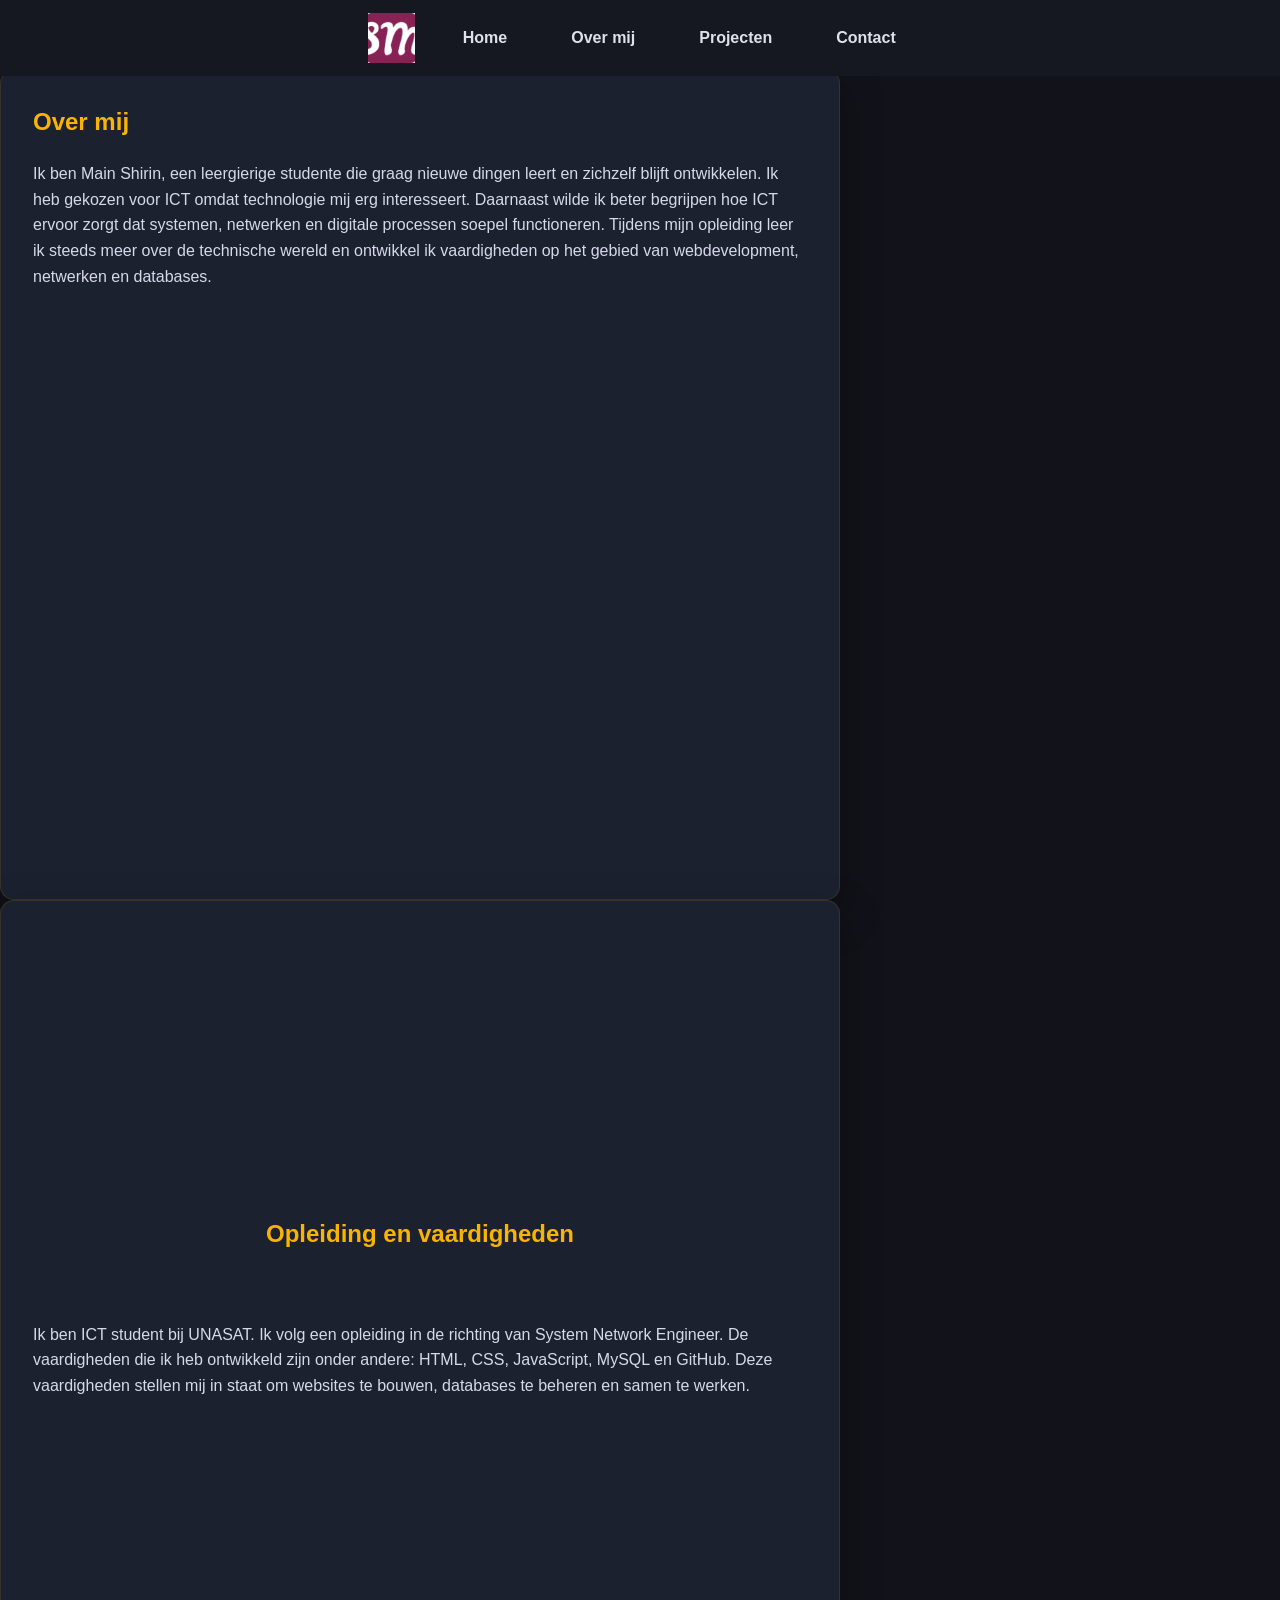
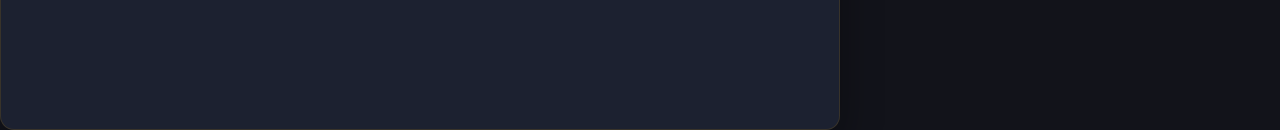
==== about.html @ 04403bb5 "i added img width and height" ====
<!DOCTYPE html>
<html lang="nl">
<head>
  <meta charset="UTF-8">
  <meta name="viewport" content="width=device-width, initial-scale=1.0">
  <title>Over mij Shirin</title>
  <link rel="icon" type="image/png" href="img/favicon.zip">
  <link rel="stylesheet" href="css/main.css">
  <link rel="stylesheet" href="css/about.css">
</head>
<body>
  <nav>
    <img src="img/logo.png" alt="Logo" class="logo">
    <a href="index.html">Home</a>
    <a href="about.html">Over mij</a>
    <a href="work.html">Projecten</a>
    <a href="contact.html">Contact</a>
  </nav>

  <main class="page-content">
    <section id="about" class="text-box from-left profile-section">
      <div class="profile-text">
        <h1>Over mij</h1>
        <p>Ik ben Main Shirin, een leergierige studente die graag nieuwe dingen leert en zichzelf blijft ontwikkelen.
         Ik heb gekozen voor ICT omdat technologie mij erg interesseert. 
         Daarnaast wilde ik beter begrijpen hoe ICT ervoor zorgt dat systemen, 
         netwerken en digitale processen soepel functioneren. 
         Tijdens mijn opleiding leer ik steeds meer over de technische wereld en ontwikkel ik vaardigheden 
         op het gebied van webdevelopment, netwerken en databases.
        </div>
    </section>

    <section id="skills" class="text-box from-right">
      <h2>Opleiding en vaardigheden</h2>
      <p>Ik ben ICT student bij UNASAT. Ik volg een opleiding in de richting van System Network Engineer.
        De vaardigheden die ik heb ontwikkeld zijn onder andere: HTML, CSS, JavaScript, MySQL en GitHub.
         Deze vaardigheden stellen mij in staat om websites te bouwen, databases te beheren en samen te werken.
      </p>
    </section>
  </main>

  <script src="js/script.js"></script>
</body>
</html>
---- css/main.css ----
:root {
  box-sizing: border-box;
}

*, *::before, *::after {
  box-sizing: inherit;
}

html {
  scroll-behavior: smooth;
}

body {
  margin: 0;
  padding: 0;
  font-family: Arial, sans-serif;
  background-color: #12131a;
  color: #ececec;
  line-height: 1.6;
}

img {
  width: 300px;
  height: auto;
}


nav {
  position: fixed;
  top: 0;
  left: 0;
  width: 100%;
  background: #161821;
  display: flex;
  align-items: center;
  justify-content: center;
  padding: 0.8rem 1rem;
  z-index: 1000;
  gap: 2rem;
}

nav .logo {
  height: 50px;
  width: auto;
}

nav a {
  color: #dde1ea;
  margin: 0 1rem;
  text-decoration: none;
  font-weight: 700;
}

nav a:hover,
nav a:focus {
  color: #f8b400;
}

.page-content {
  padding-top: 70px;
}

section {
  min-height: calc(100vh - 70px);
  display: flex;
  align-items: center;
  justify-content: center;
  gap: 2rem;
  padding: 3rem 1.5rem;
  opacity: 0;
  transform: translateX(100px);
  transition: opacity 0.8s ease, transform 0.8s ease;
}

section.show {
  opacity: 1;
  transform: translateX(0);
}

.profielfoto {
  flex-shrink: 0;
  width: 250px;
  height: auto;
  border-radius: 18px;
  border: 4px solid rgba(248, 180, 0, 0.18);
}

.text-box {
  max-width: 840px;
  width: 100%;
  background: #1c2130;
  border-radius: 14px;
  box-shadow: 0 16px 40px rgba(0, 0, 0, 0.35);
  padding: 2rem;
  flex-direction: column;
  border: 1px solid rgba(248, 180, 0, 0.12);
}

h1,
h2 {
  color: #f8b400;
}

p {
  color: #d6d9ea;
}

#home {
  flex-direction: row;
}

.from-left {
  transform: translateX(-100px);
}

.from-right {
  transform: translateX(100px);
}

@media (max-width: 768px) {
  nav {
    padding: 0.6rem 0;
  }

  section {
    min-height: auto;
    padding: 2rem 1rem;
  }

  .text-box {
    border-radius: 12px;
    padding: 1.5rem;
  }
}
---- css/about.css ----
/* Page-specific styles for About */

#about.profile-section {
  display: flex;
  gap: 2rem;
  align-items: flex-start;
  flex-wrap: wrap;
}

.profielfoto {
  width: 200px;
  height: 200px;
  border-radius: 12px;
  object-fit: cover;
  box-shadow: 0 8px 24px rgba(0, 0, 0, 0.15);
  flex-shrink: 0;
}

.profile-text {
  flex: 1;
  min-width: 250px;
}

.profile-text h1 {
  margin-top: 0;
}

#about h1,
#skills h2 {
  margin-top: 0;
}

@media (max-width: 768px) {
  #about.profile-section {
    flex-direction: column;
    align-items: center;
    gap: 1.5rem;
  }

  .profielfoto {
    width: 180px;
    height: 180px;
  }

  .profile-text {
    text-align: center;
  }
}
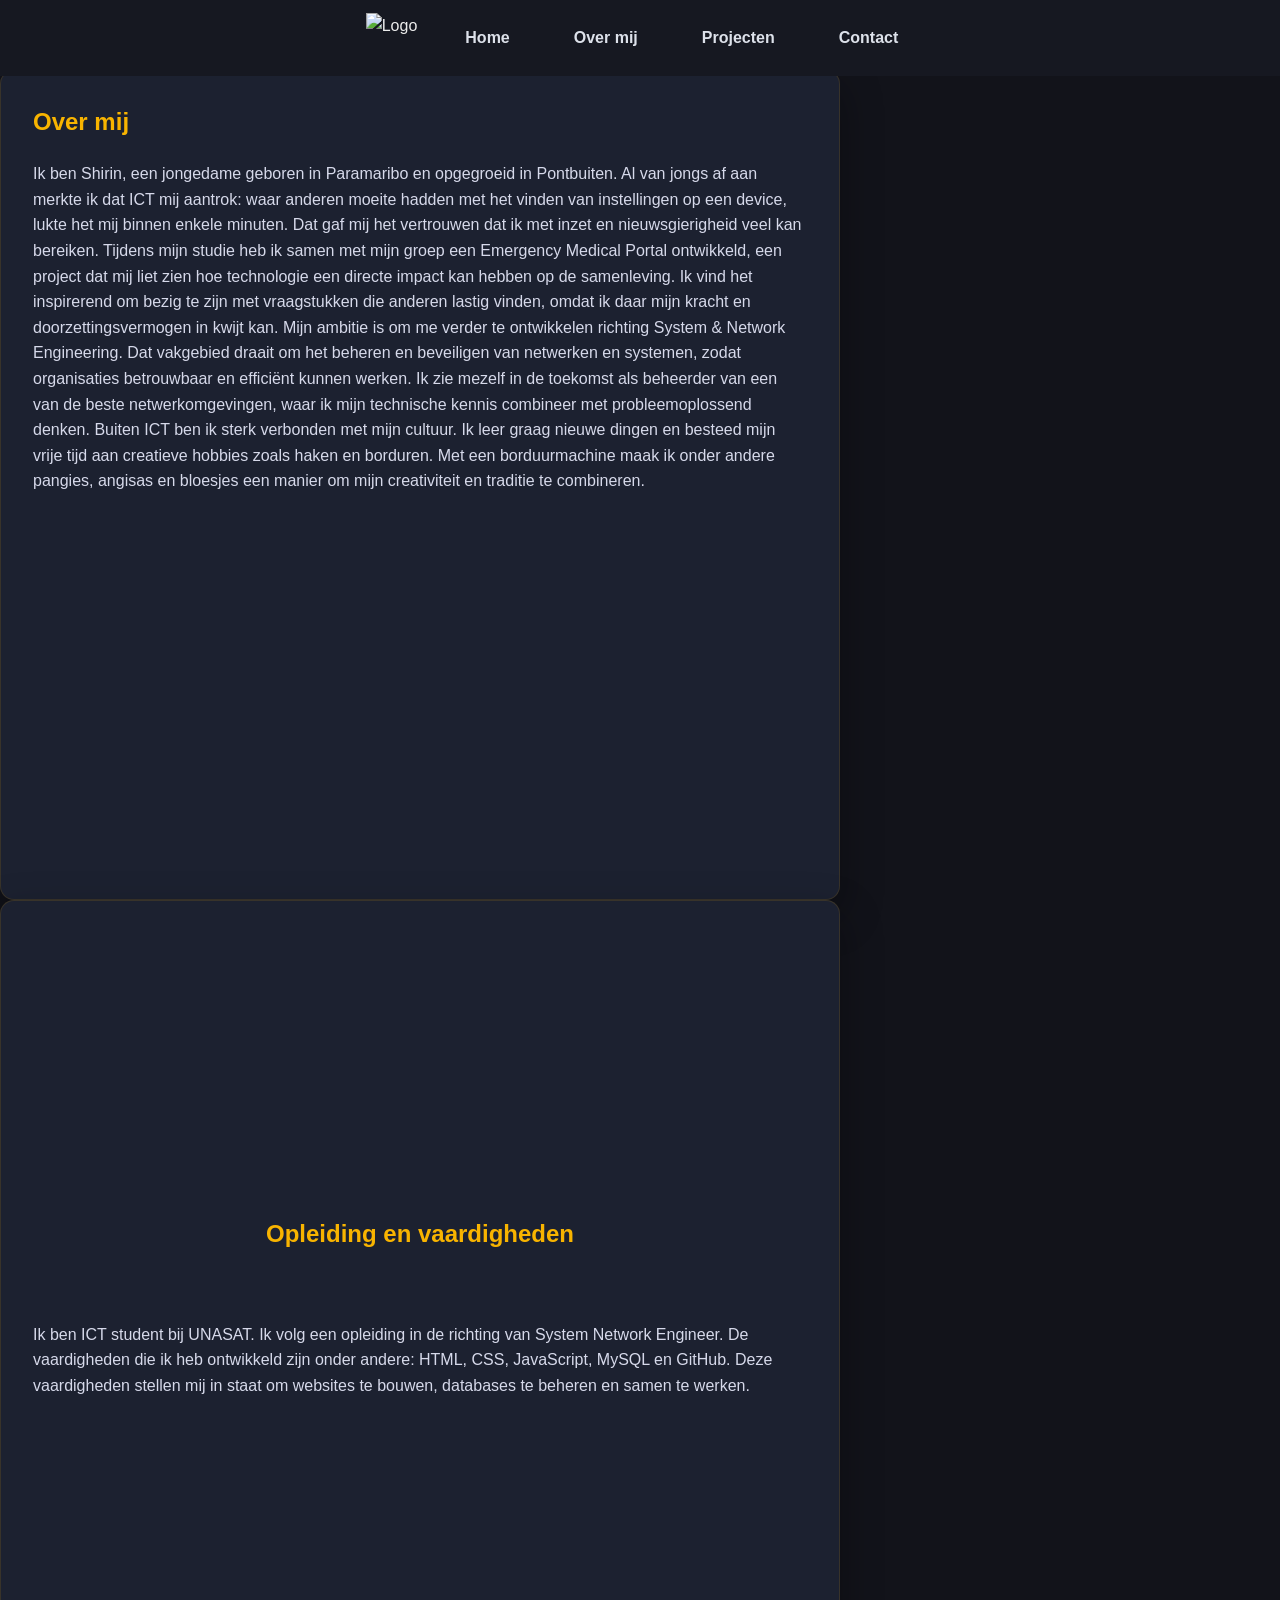
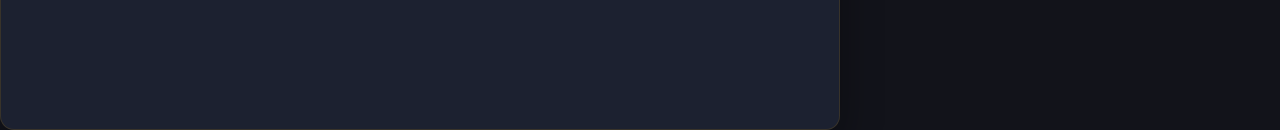
==== commit b960c426: "correctie logo" ====
--- a/about.html
+++ b/about.html
@@ -10,7 +10,7 @@
 </head>
 <body>
   <nav>
-    <img src="img/logo.png" alt="Logo" class="logo">
+    <img src="img/logo(2).png" alt="Logo" class="logo">
     <a href="index.html">Home</a>
     <a href="about.html">Over mij</a>
     <a href="work.html">Projecten</a>
@@ -21,12 +21,19 @@
     <section id="about" class="text-box from-left profile-section">
       <div class="profile-text">
         <h1>Over mij</h1>
-        <p>Ik ben Main Shirin, een leergierige studente die graag nieuwe dingen leert en zichzelf blijft ontwikkelen.
-         Ik heb gekozen voor ICT omdat technologie mij erg interesseert. 
-         Daarnaast wilde ik beter begrijpen hoe ICT ervoor zorgt dat systemen, 
-         netwerken en digitale processen soepel functioneren. 
-         Tijdens mijn opleiding leer ik steeds meer over de technische wereld en ontwikkel ik vaardigheden 
-         op het gebied van webdevelopment, netwerken en databases.
+        <p>Ik ben Shirin, een jongedame geboren in Paramaribo en opgegroeid in Pontbuiten. Al van jongs af aan merkte ik
+           dat ICT mij aantrok: waar anderen moeite hadden met het vinden van instellingen op een device, lukte het mij 
+           binnen enkele minuten. Dat gaf mij het vertrouwen dat ik met inzet en nieuwsgierigheid veel kan bereiken.
+         Tijdens mijn studie heb ik samen met mijn groep een Emergency Medical Portal ontwikkeld, een project dat mij 
+         liet zien hoe technologie een directe impact kan hebben op de samenleving. Ik vind het inspirerend om bezig 
+         te zijn met vraagstukken die anderen lastig vinden, omdat ik daar mijn kracht en doorzettingsvermogen in kwijt kan.
+         Mijn ambitie is om me verder te ontwikkelen richting System & Network Engineering. Dat vakgebied draait om het 
+         beheren en beveiligen van netwerken en systemen, zodat organisaties betrouwbaar en efficiënt kunnen werken. Ik 
+         zie mezelf in de toekomst als beheerder van een van de beste netwerkomgevingen, waar ik mijn technische kennis 
+         combineer met probleemoplossend denken.
+         Buiten ICT ben ik sterk verbonden met mijn cultuur. Ik leer graag nieuwe dingen en besteed mijn vrije tijd aan 
+         creatieve hobbies zoals haken en borduren. Met een borduurmachine maak ik onder andere pangies, angisas en 
+         bloesjes een manier om mijn creativiteit en traditie te combineren.</p>
         </div>
     </section>
 
--- a/css/main.css
+++ b/css/main.css
@@ -131,4 +131,18 @@
     border-radius: 12px;
     padding: 1.5rem;
   }
+  
+  footer {
+  background-color: #12131a;   /* donkerblauw/zwart */
+  color: #f8b400;              /* goudkleurig */
+  text-align: center;
+  padding: 1rem;
+  margin-top: 2rem;
+  font-size: 0.9rem;
 }
+
+footer p {
+  margin: 0.3rem 0;
+}
+
+}
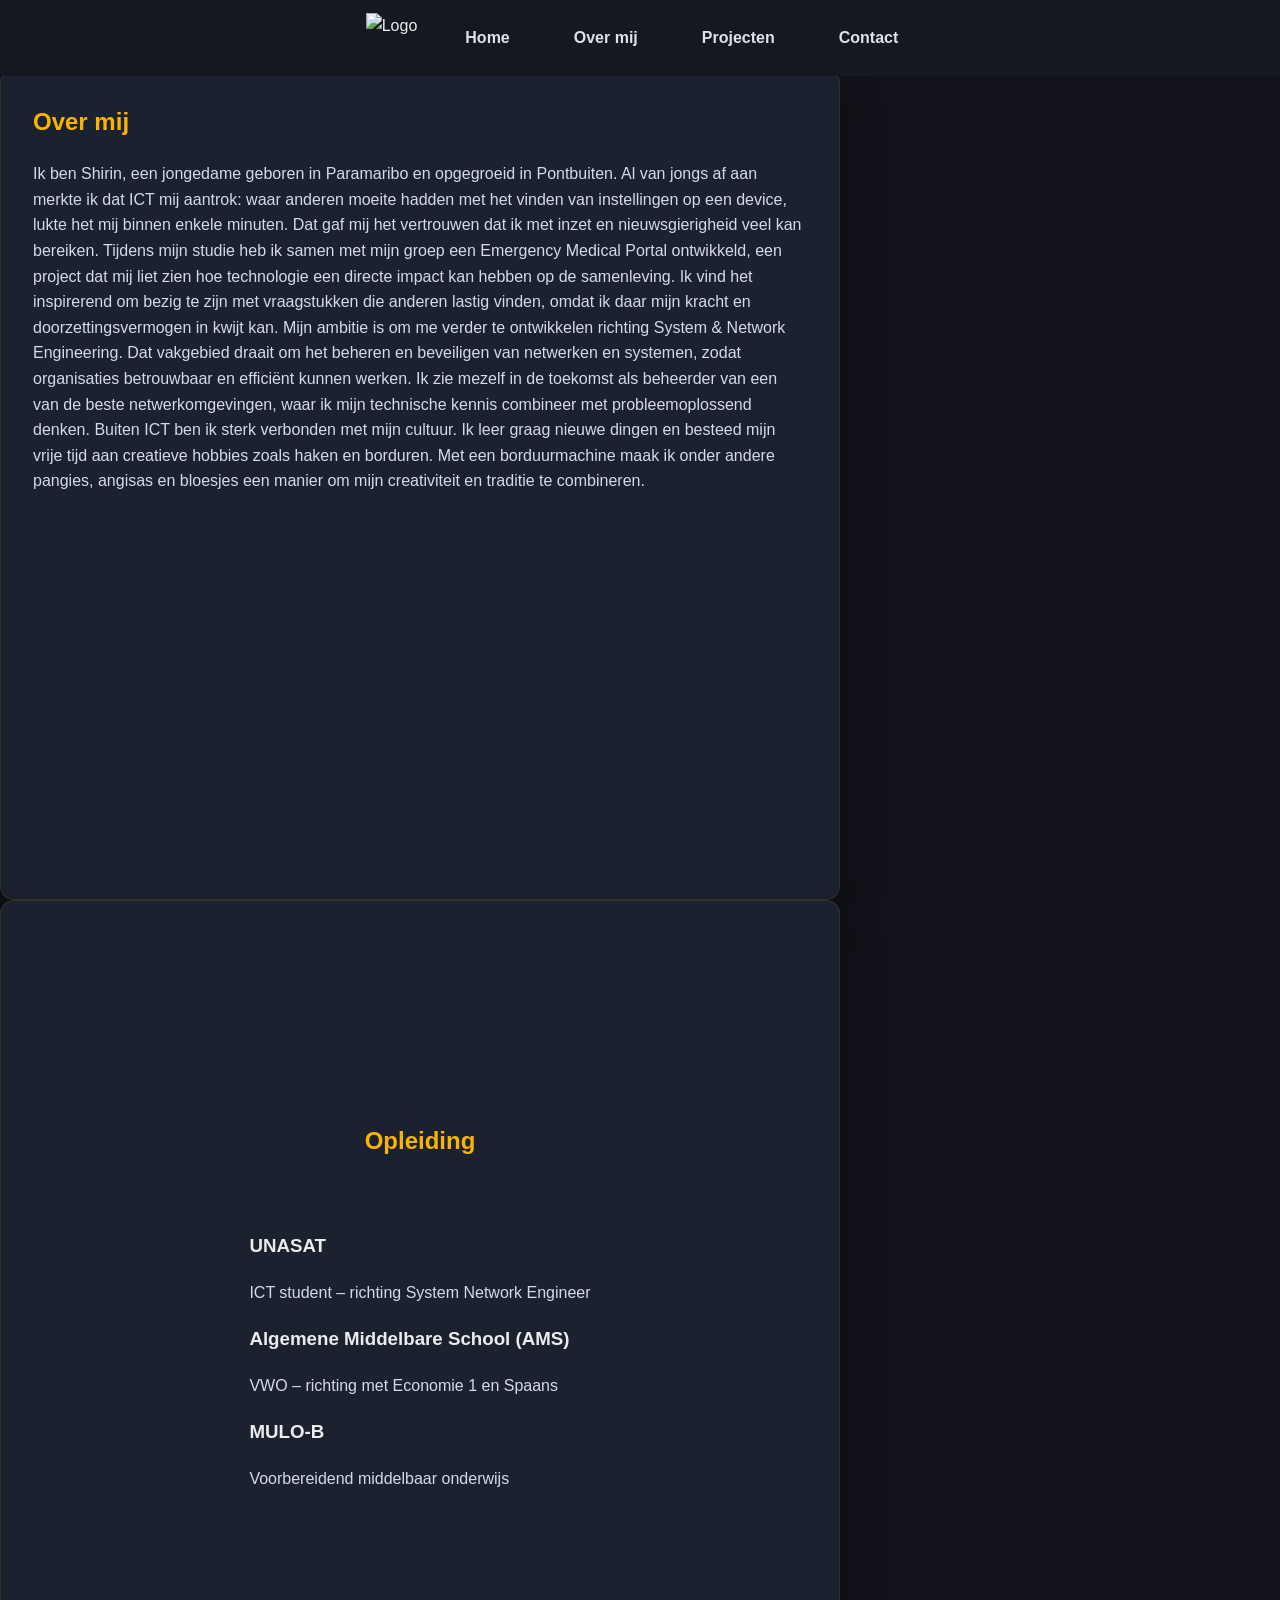
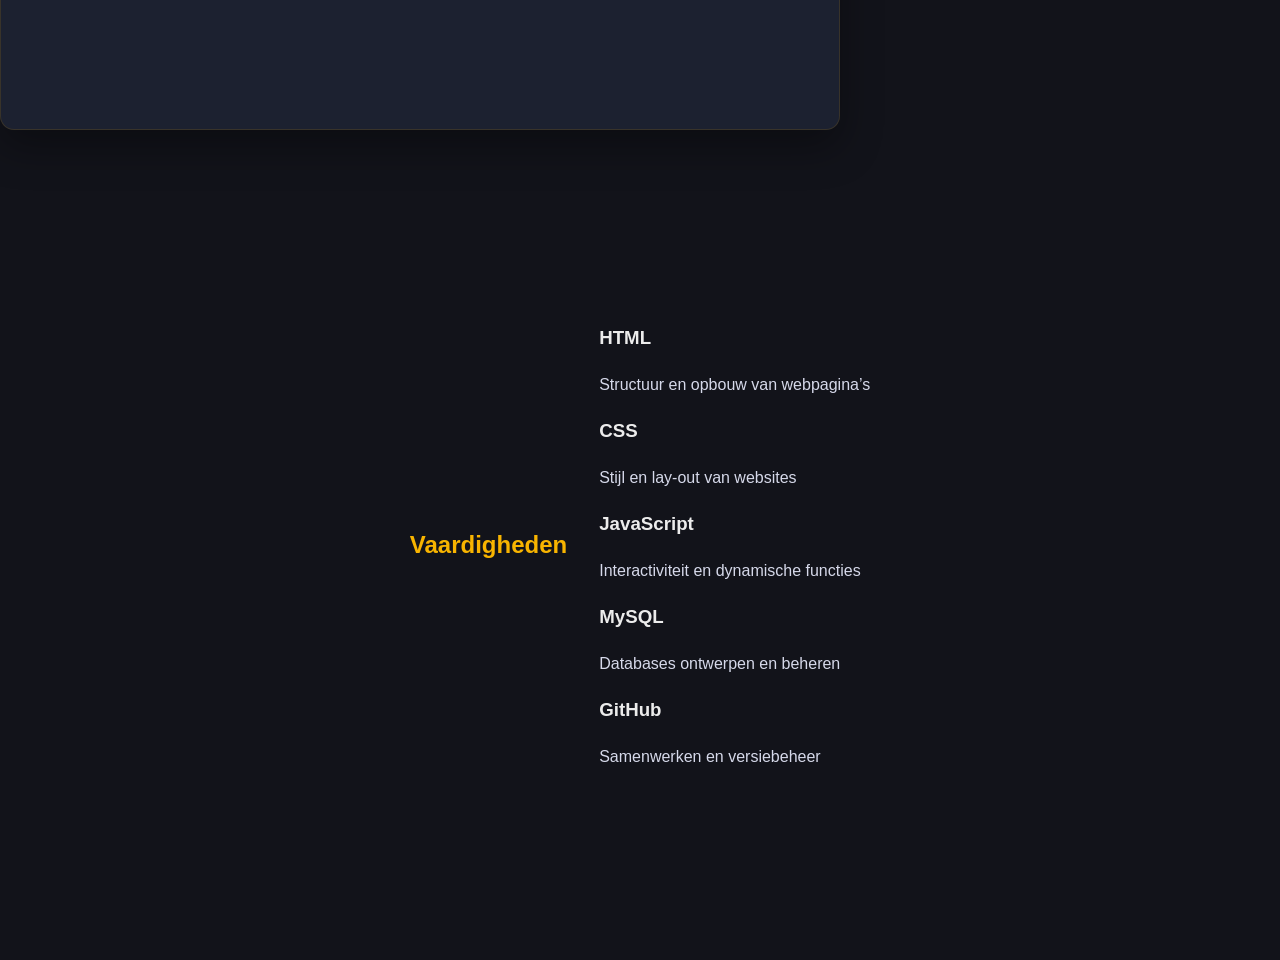
==== commit dc8ffa53: "opleidingen verwerkt" ====
--- a/about.html
+++ b/about.html
@@ -38,12 +38,48 @@
     </section>
 
     <section id="skills" class="text-box from-right">
-      <h2>Opleiding en vaardigheden</h2>
-      <p>Ik ben ICT student bij UNASAT. Ik volg een opleiding in de richting van System Network Engineer.
-        De vaardigheden die ik heb ontwikkeld zijn onder andere: HTML, CSS, JavaScript, MySQL en GitHub.
-         Deze vaardigheden stellen mij in staat om websites te bouwen, databases te beheren en samen te werken.
-      </p>
-    </section>
+      <h2>Opleiding</h2>
+      <div class="card-container">
+    <div class="card">
+      <h3>UNASAT</h3>
+      <p>ICT student – richting System Network Engineer</p>
+    </div>
+    <div class="card">
+      <h3>Algemene Middelbare School (AMS)</h3>
+      <p>VWO – richting met Economie 1 en Spaans</p>
+    </div>
+    <div class="card">
+      <h3>MULO-B</h3>
+      <p>Voorbereidend middelbaar onderwijs</p>
+    </div>
+  </div>
+</section>
+
+<section id="vaardigheden">
+  <h2>Vaardigheden</h2>
+  <div class="card-container">
+    <div class="card">
+      <h3>HTML</h3>
+      <p>Structuur en opbouw van webpagina’s</p>
+    </div>
+    <div class="card">
+      <h3>CSS</h3>
+      <p>Stijl en lay‑out van websites</p>
+    </div>
+    <div class="card">
+      <h3>JavaScript</h3>
+      <p>Interactiviteit en dynamische functies</p>
+    </div>
+    <div class="card">
+      <h3>MySQL</h3>
+      <p>Databases ontwerpen en beheren</p>
+    </div>
+    <div class="card">
+      <h3>GitHub</h3>
+      <p>Samenwerken en versiebeheer</p>
+    </div>
+  </div>
+</section>
   </main>
 
   <script src="js/script.js"></script>
--- a/css/about.css
+++ b/css/about.css
@@ -45,4 +45,23 @@
   .profile-text {
     text-align: center;
   }
+  .card-container {
+  display: flex;
+  flex-wrap: wrap;
+  gap: 1.5rem;
 }
+
+.card {
+  background-color: #12131a;   /* donkerblauw */
+  color: #f8b400;              /* goudkleurig */
+  padding: 1rem;
+  border-radius: 8px;
+  box-shadow: 0 4px 12px rgba(0,0,0,0.15);
+  flex: 1 1 200px;
+  text-align: center;
+}
+
+.card h3 {
+  margin-top: 0;
+}
+}
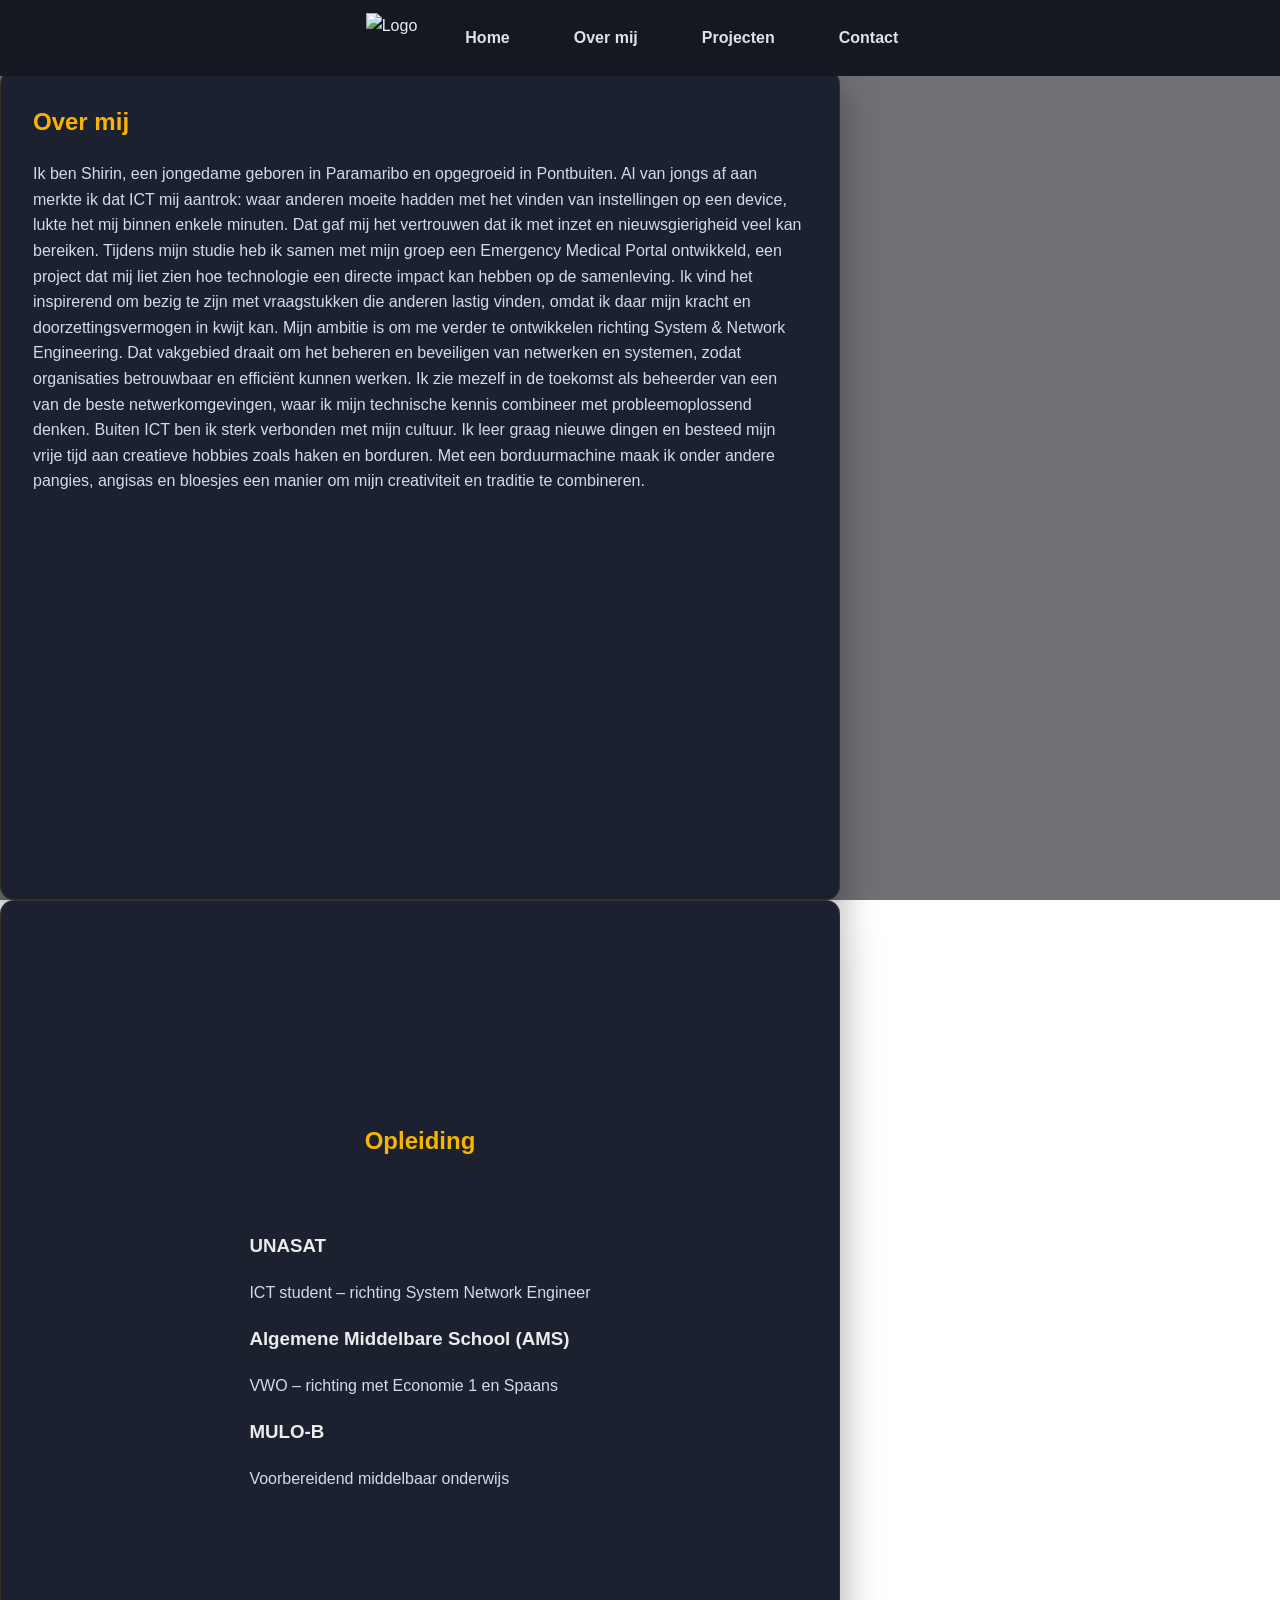
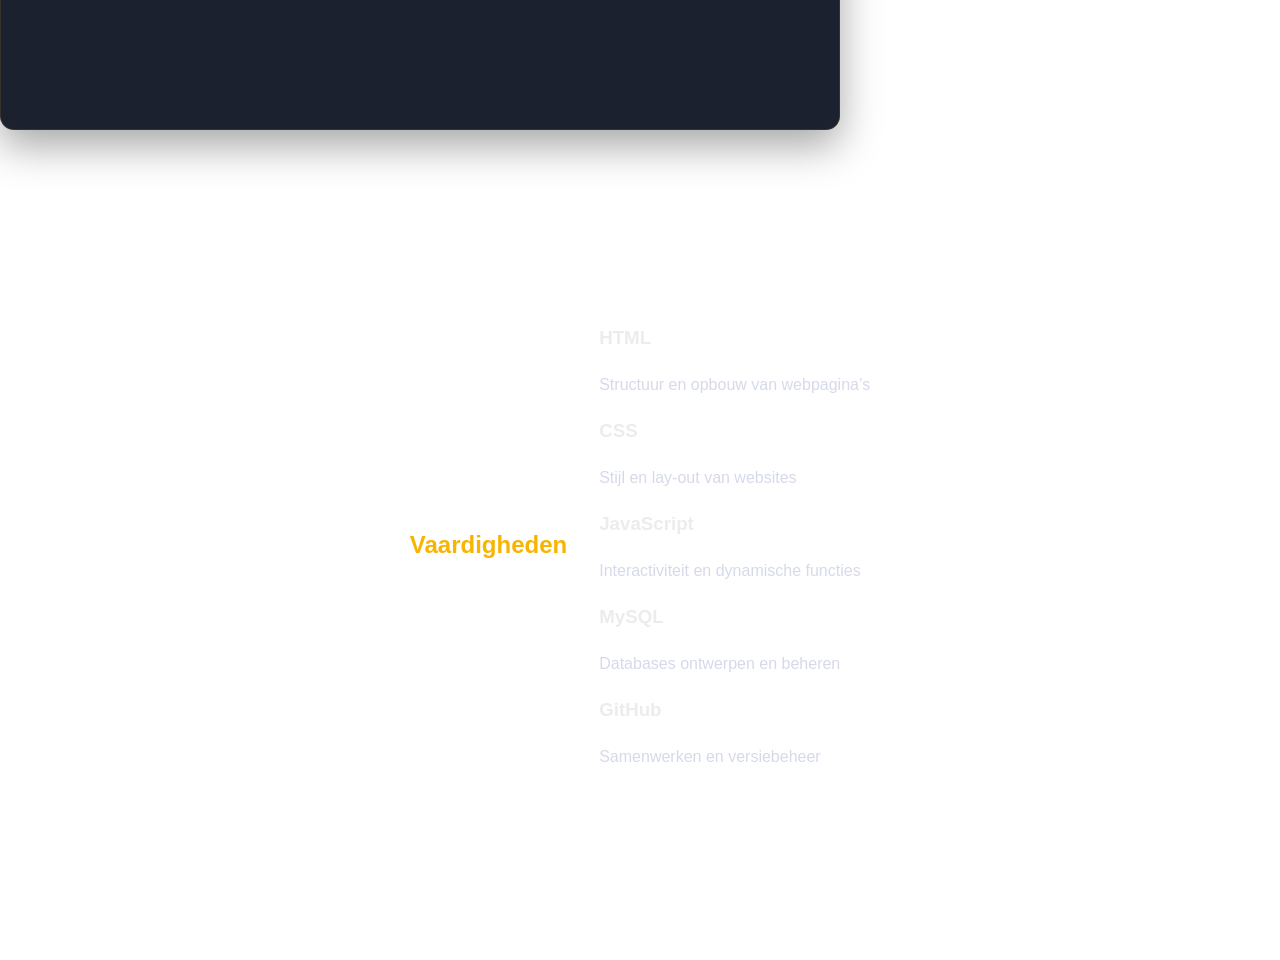
==== commit 75b7f1b2: "foto naam veranderd" ====
--- a/about.html
+++ b/about.html
@@ -10,7 +10,7 @@
 </head>
 <body>
   <nav>
-    <img src="img/logo(2).png" alt="Logo" class="logo">
+    <img src="img/Logo(2).png" alt="Logo" class="logo">
     <a href="index.html">Home</a>
     <a href="about.html">Over mij</a>
     <a href="work.html">Projecten</a>
--- a/css/main.css
+++ b/css/main.css
@@ -14,9 +14,21 @@
   margin: 0;
   padding: 0;
   font-family: Arial, sans-serif;
-  background-color: #12131a;
   color: #ececec;
   line-height: 1.6;
+
+  /* Achtergrondafbeelding */
+  background-image: url("img/Achtergrond.jpeg"); /* pad naar jouw foto */
+  background-size: cover;       /* zorgt dat de foto het hele scherm vult */
+  background-position: center;  /* centreert de foto */
+  background-repeat: no-repeat; /* voorkomt herhaling */
+}
+body::before {
+  content: "";
+  position: fixed;
+  top: 0; left: 0; right: 0; bottom: 0;
+  background: rgba(18, 19, 26, 0.6); /* donkerblauwe overlay */
+  z-index: -1;
 }
 
 img {
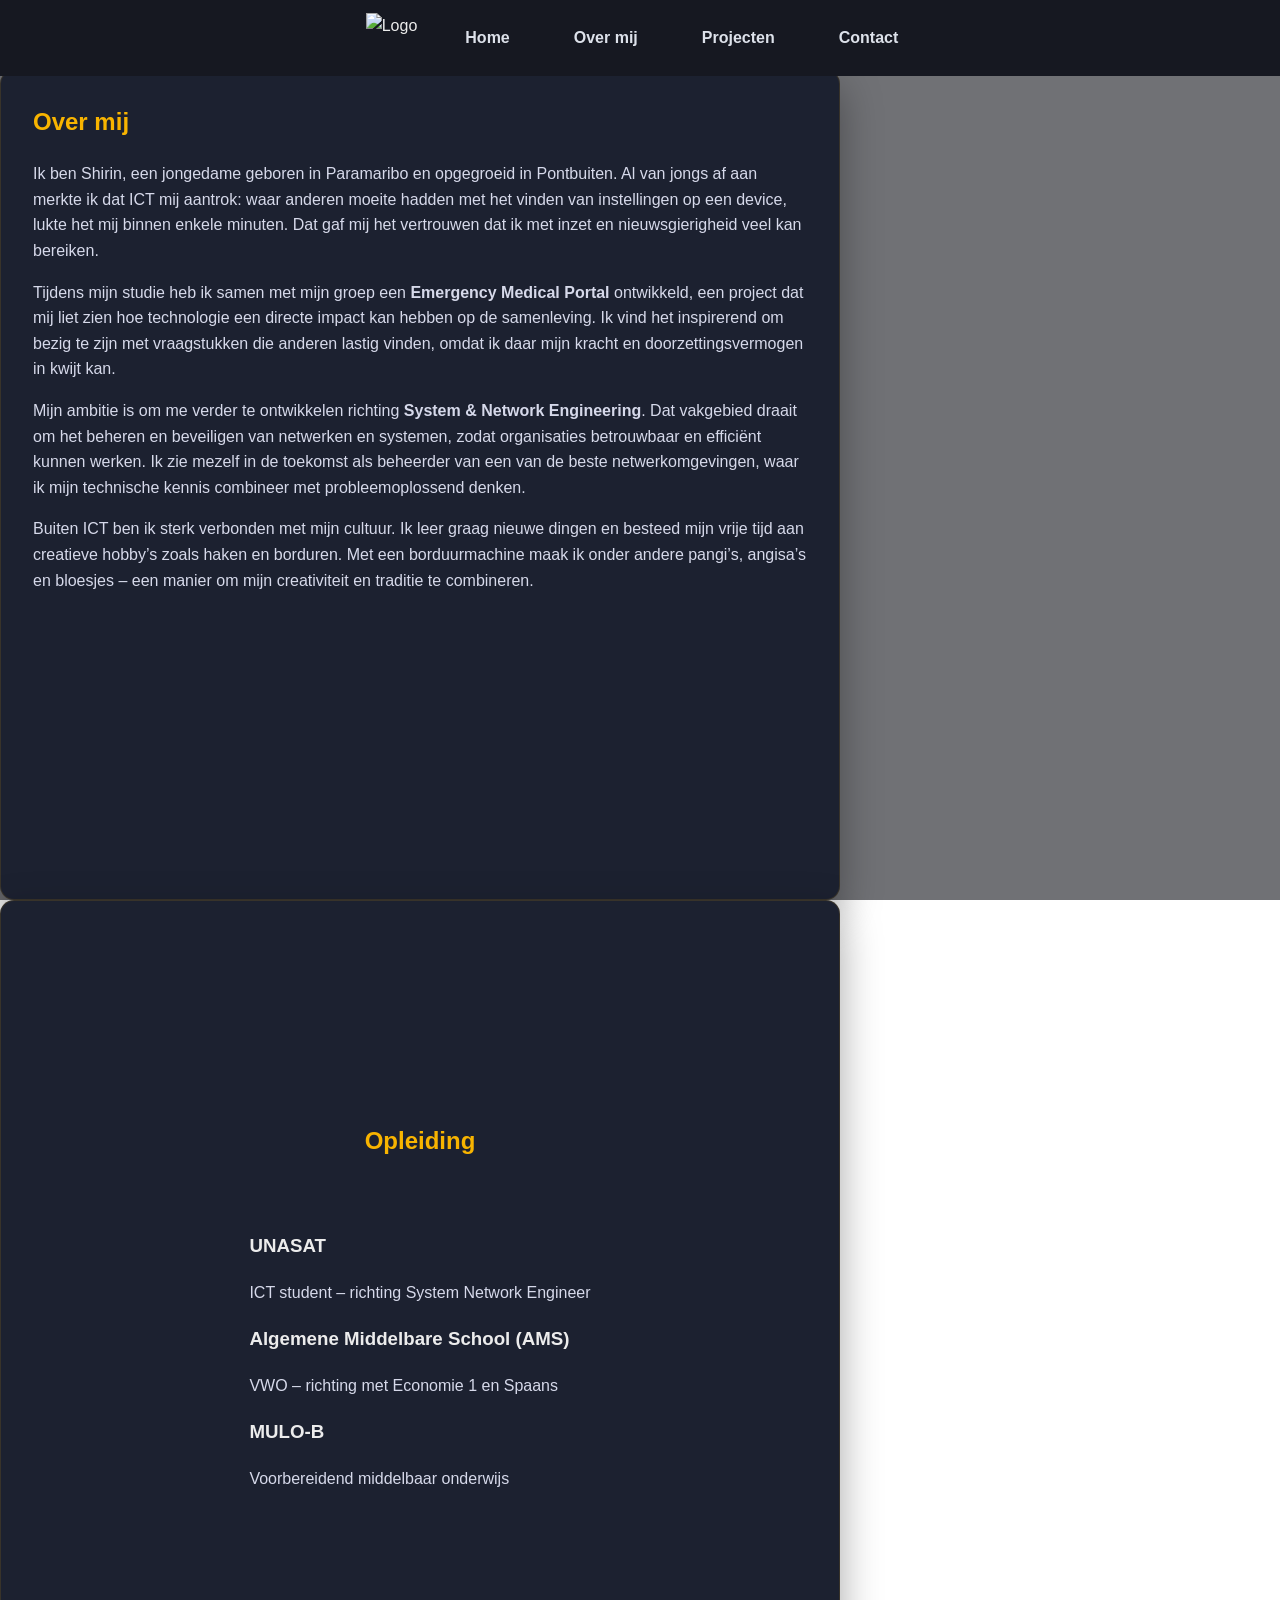
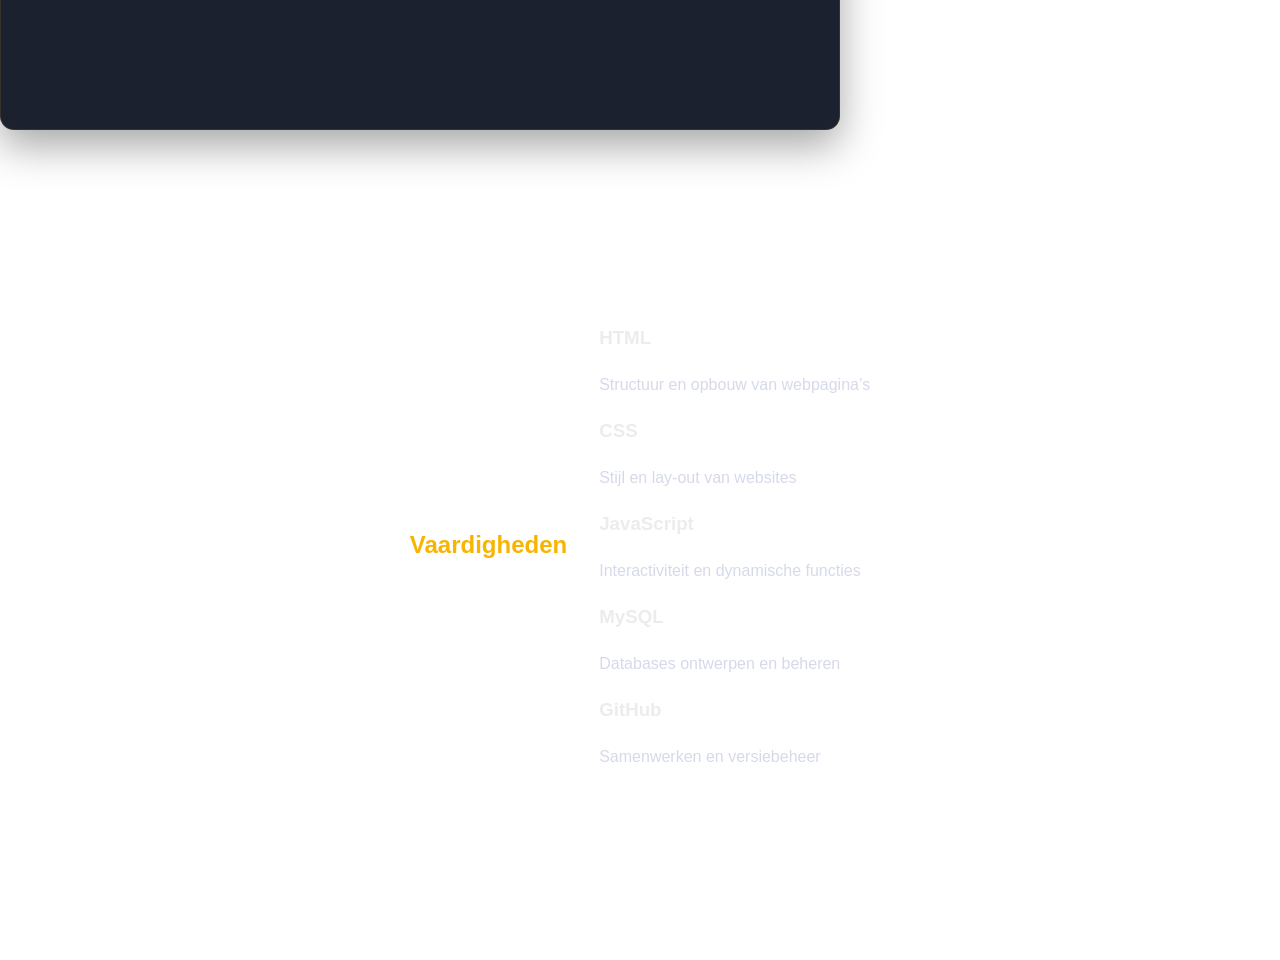
==== commit 48031804: "space bij over mij" ====
--- a/about.html
+++ b/about.html
@@ -21,20 +21,33 @@
     <section id="about" class="text-box from-left profile-section">
       <div class="profile-text">
         <h1>Over mij</h1>
-        <p>Ik ben Shirin, een jongedame geboren in Paramaribo en opgegroeid in Pontbuiten. Al van jongs af aan merkte ik
-           dat ICT mij aantrok: waar anderen moeite hadden met het vinden van instellingen op een device, lukte het mij 
-           binnen enkele minuten. Dat gaf mij het vertrouwen dat ik met inzet en nieuwsgierigheid veel kan bereiken.
-         Tijdens mijn studie heb ik samen met mijn groep een Emergency Medical Portal ontwikkeld, een project dat mij 
-         liet zien hoe technologie een directe impact kan hebben op de samenleving. Ik vind het inspirerend om bezig 
-         te zijn met vraagstukken die anderen lastig vinden, omdat ik daar mijn kracht en doorzettingsvermogen in kwijt kan.
-         Mijn ambitie is om me verder te ontwikkelen richting System & Network Engineering. Dat vakgebied draait om het 
-         beheren en beveiligen van netwerken en systemen, zodat organisaties betrouwbaar en efficiënt kunnen werken. Ik 
-         zie mezelf in de toekomst als beheerder van een van de beste netwerkomgevingen, waar ik mijn technische kennis 
-         combineer met probleemoplossend denken.
-         Buiten ICT ben ik sterk verbonden met mijn cultuur. Ik leer graag nieuwe dingen en besteed mijn vrije tijd aan 
-         creatieve hobbies zoals haken en borduren. Met een borduurmachine maak ik onder andere pangies, angisas en 
-         bloesjes een manier om mijn creativiteit en traditie te combineren.</p>
-        </div>
+       <p>
+  Ik ben Shirin, een jongedame geboren in Paramaribo en opgegroeid in Pontbuiten. 
+  Al van jongs af aan merkte ik dat ICT mij aantrok: waar anderen moeite hadden met 
+  het vinden van instellingen op een device, lukte het mij binnen enkele minuten. 
+  Dat gaf mij het vertrouwen dat ik met inzet en nieuwsgierigheid veel kan bereiken.
+</p>
+
+<p>
+  Tijdens mijn studie heb ik samen met mijn groep een <strong>Emergency Medical Portal</strong> 
+  ontwikkeld, een project dat mij liet zien hoe technologie een directe impact kan hebben 
+  op de samenleving. Ik vind het inspirerend om bezig te zijn met vraagstukken die anderen 
+  lastig vinden, omdat ik daar mijn kracht en doorzettingsvermogen in kwijt kan.
+</p>
+
+<p>
+  Mijn ambitie is om me verder te ontwikkelen richting <strong>System & Network Engineering</strong>. 
+  Dat vakgebied draait om het beheren en beveiligen van netwerken en systemen, zodat organisaties 
+  betrouwbaar en efficiënt kunnen werken. Ik zie mezelf in de toekomst als beheerder van een van 
+  de beste netwerkomgevingen, waar ik mijn technische kennis combineer met probleemoplossend denken.
+</p>
+
+<p>
+  Buiten ICT ben ik sterk verbonden met mijn cultuur. Ik leer graag nieuwe dingen en besteed mijn 
+  vrije tijd aan creatieve hobby’s zoals haken en borduren. Met een borduurmachine maak ik onder 
+  andere pangi’s, angisa’s en bloesjes – een manier om mijn creativiteit en traditie te combineren.
+</p>
+ </div>
     </section>
 
     <section id="skills" class="text-box from-right">
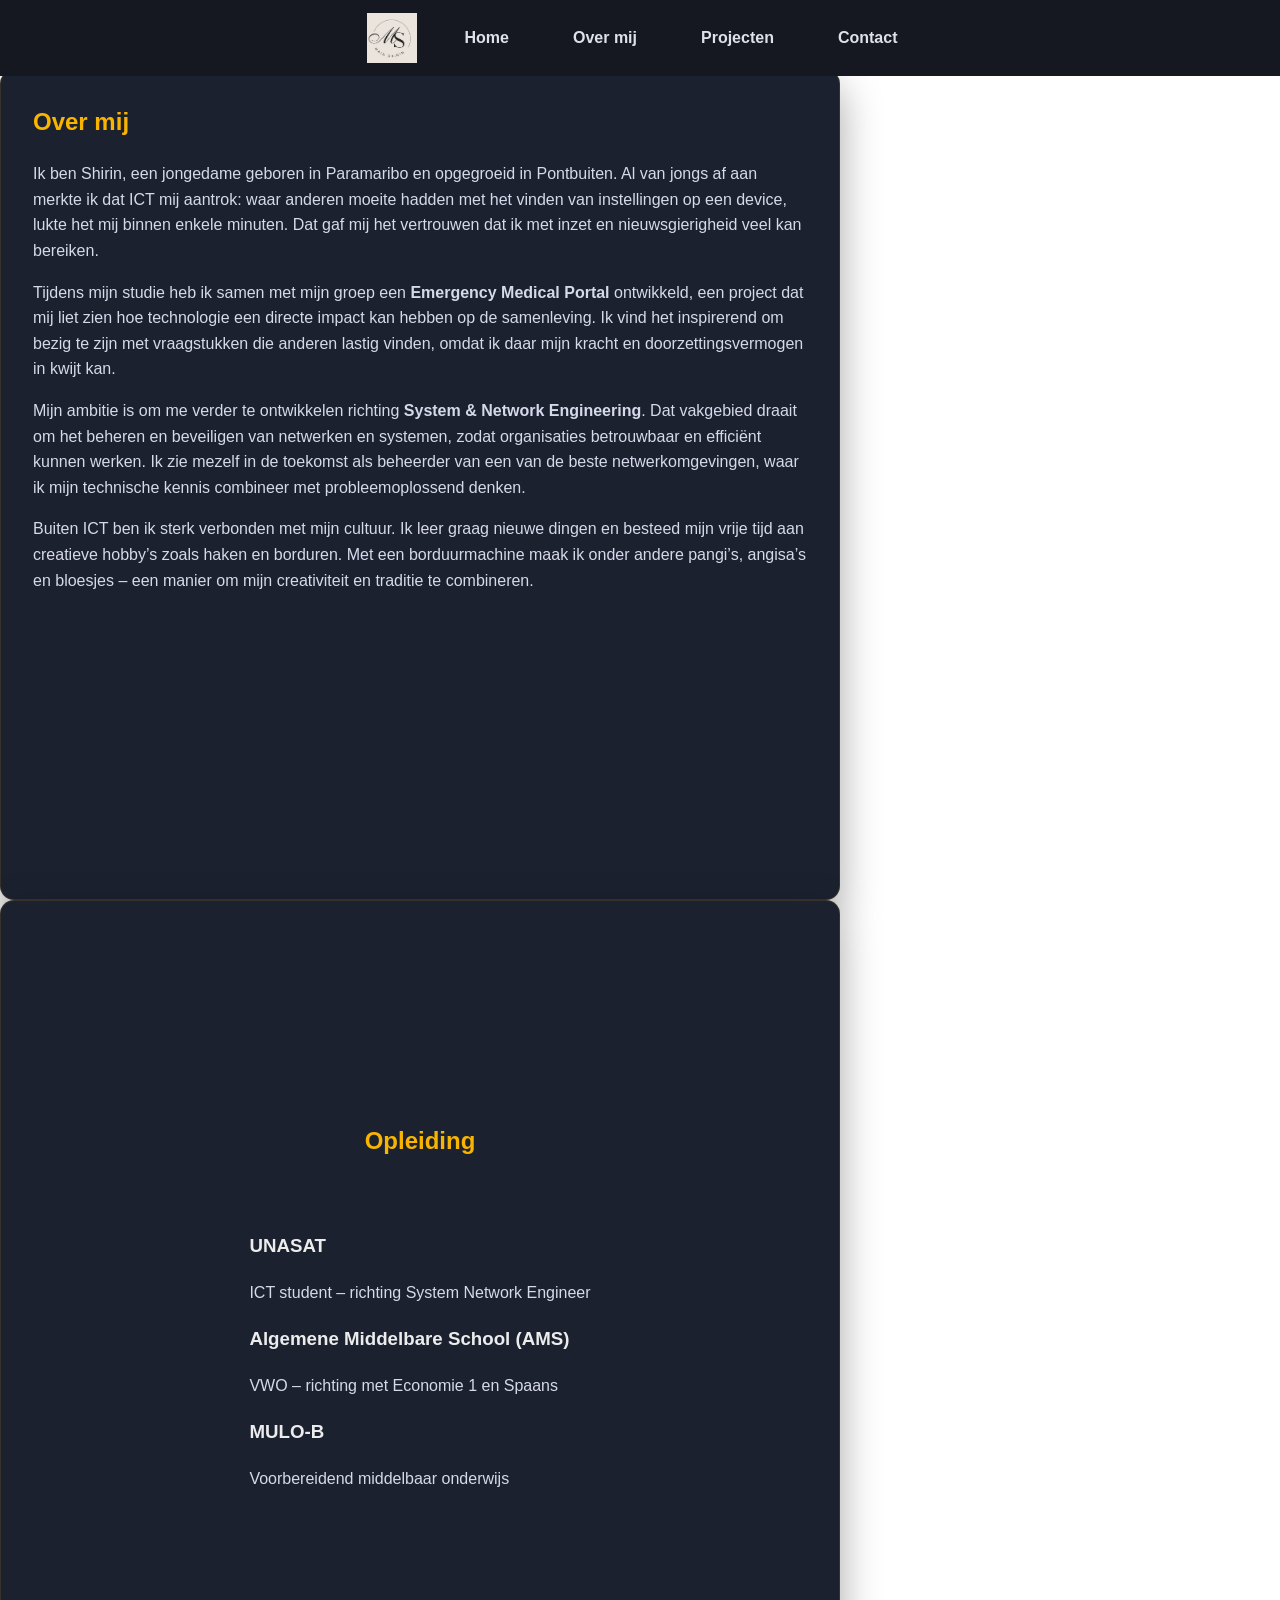
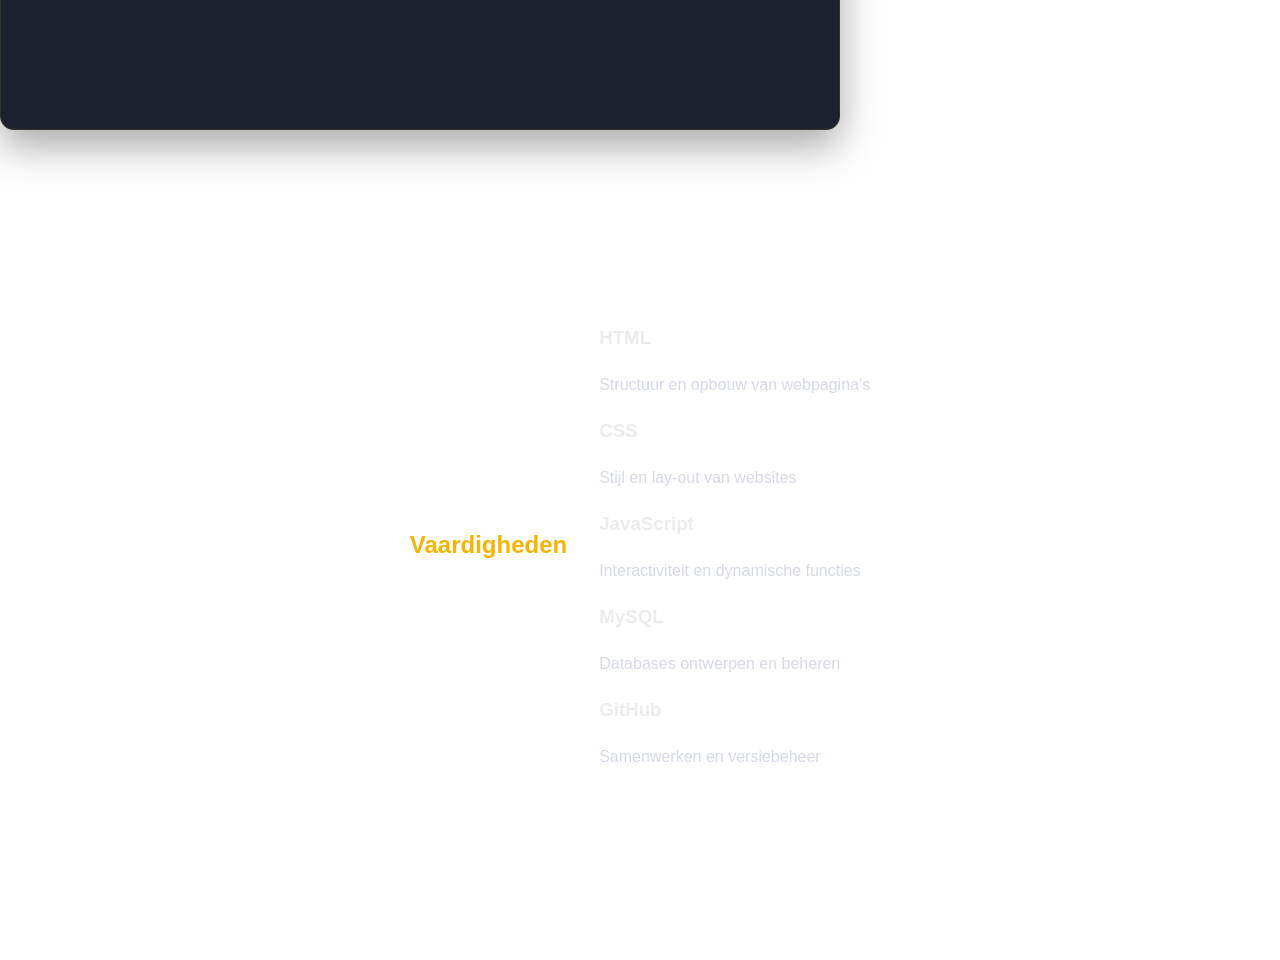
==== commit 674a2679: "achtergrond" ====
--- a/about.html
+++ b/about.html
@@ -10,7 +10,7 @@
 </head>
 <body>
   <nav>
-    <img src="img/Logo(2).png" alt="Logo" class="logo">
+    <img src="img/Logo (2).png" alt="Logo" class="logo">
     <a href="index.html">Home</a>
     <a href="about.html">Over mij</a>
     <a href="work.html">Projecten</a>
--- a/css/main.css
+++ b/css/main.css
@@ -18,10 +18,11 @@
   line-height: 1.6;
 
   /* Achtergrondafbeelding */
-  background-image: url("img/Achtergrond.jpeg"); /* pad naar jouw foto */
-  background-size: cover;       /* zorgt dat de foto het hele scherm vult */
-  background-position: center;  /* centreert de foto */
-  background-repeat: no-repeat; /* voorkomt herhaling */
+ body {
+  background-image: url("../img/achtergrond.jpeg");
+  background-size: cover;
+  background-position: center;
+  background-repeat: no-repeat;
 }
 body::before {
   content: "";
@@ -158,3 +159,4 @@
 }
 
 }
+}
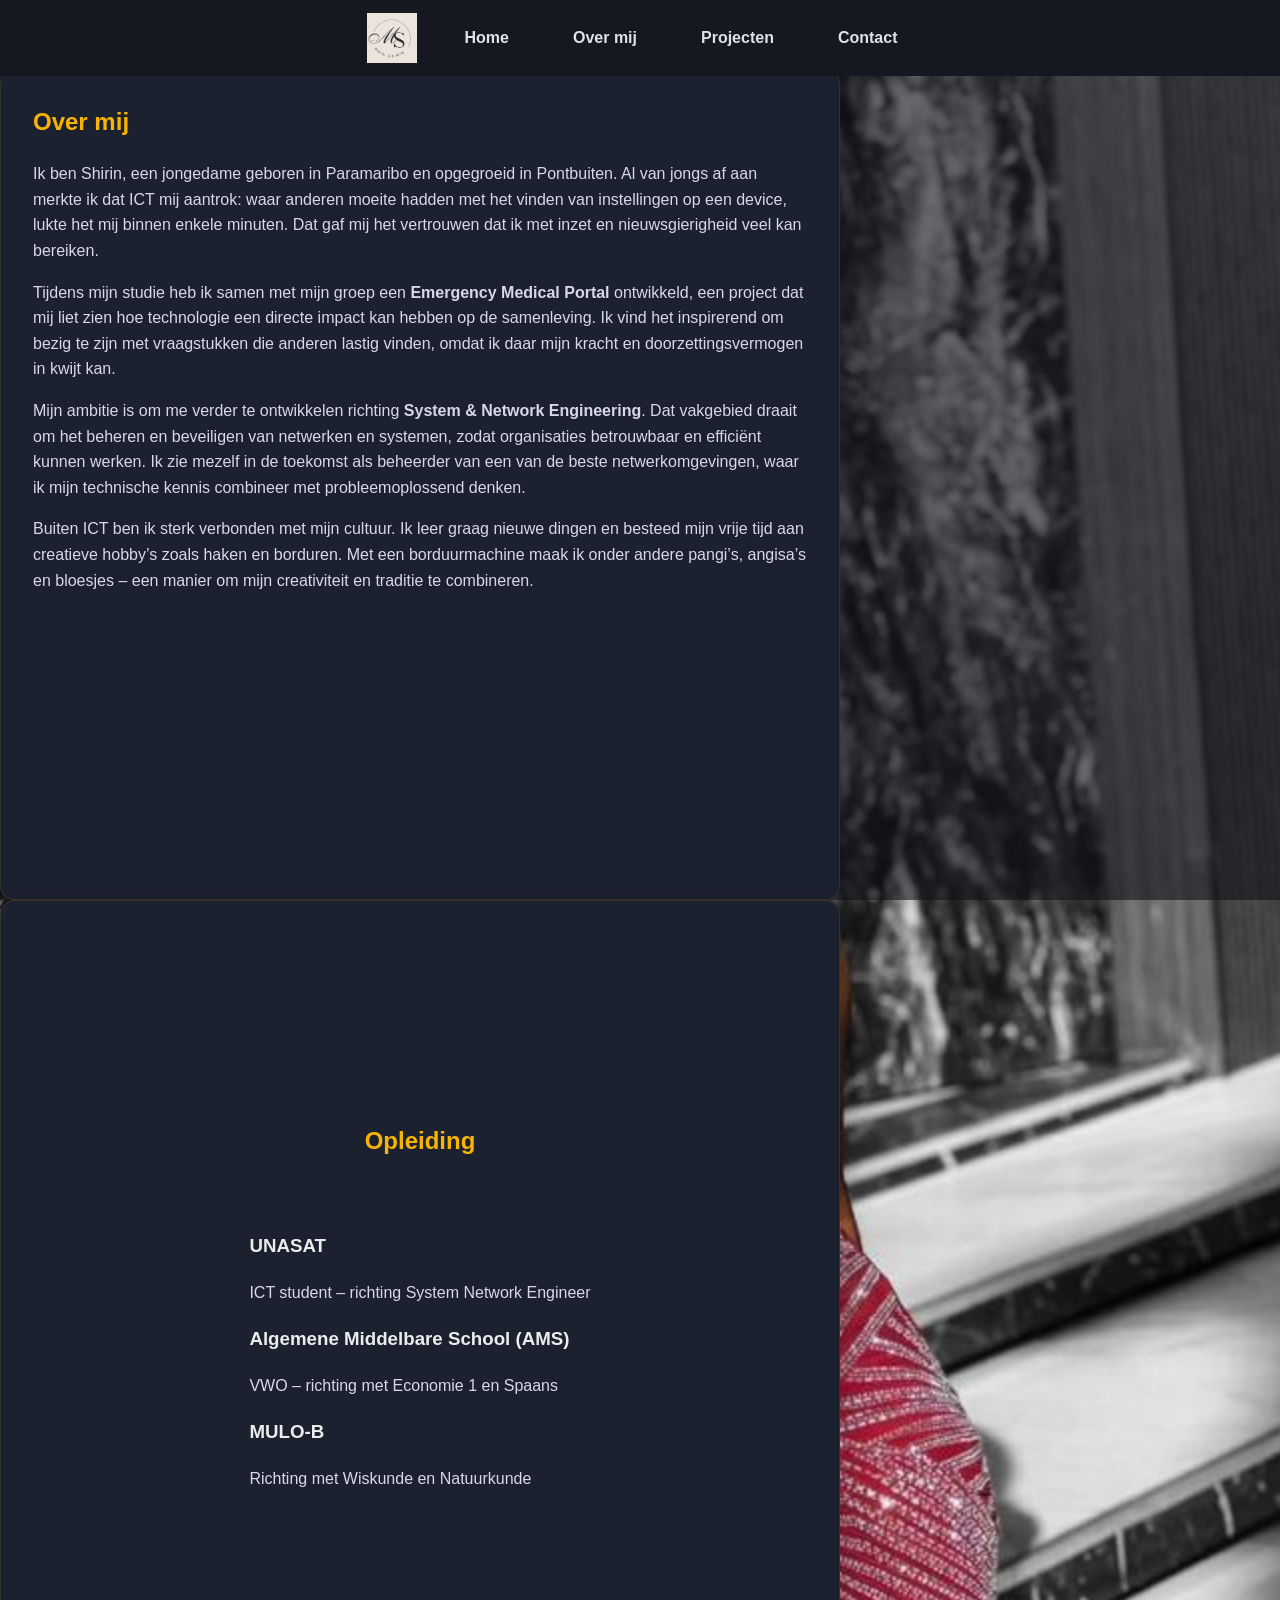
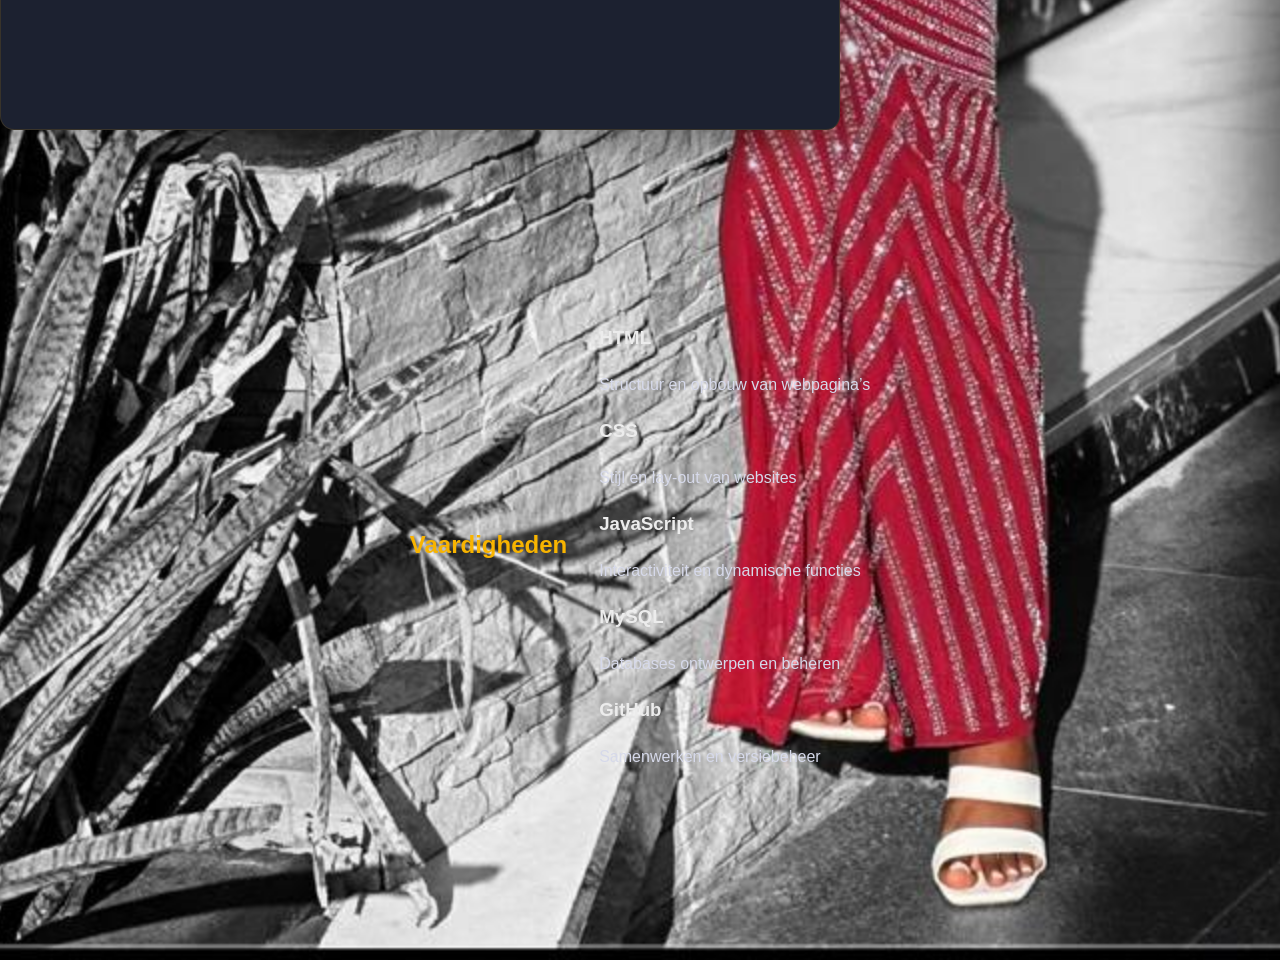
==== commit 4d993c6d: "foto" ====
--- a/about.html
+++ b/about.html
@@ -63,7 +63,7 @@
     </div>
     <div class="card">
       <h3>MULO-B</h3>
-      <p>Voorbereidend middelbaar onderwijs</p>
+      <p>Richting met Wiskunde en Natuurkunde</p>
     </div>
   </div>
 </section>
--- a/css/main.css
+++ b/css/main.css
@@ -18,8 +18,7 @@
   line-height: 1.6;
 
   /* Achtergrondafbeelding */
- body {
-  background-image: url("../img/achtergrond.jpeg");
+  background-image: url("../img/profile.jpeg");
   background-size: cover;
   background-position: center;
   background-repeat: no-repeat;
@@ -36,7 +35,29 @@
   width: 300px;
   height: auto;
 }
+.skills-logos {
+  display: flex;
+  gap: 1.5rem;
+  justify-content: center;
+  align-items: center;
+}
 
+.skills-logos i {
+  font-size: 60px;
+  transition: transform 0.3s ease;
+}
+
+.skills-logos i {
+  font-size: 60px;
+  transition: transform 0.3s ease;
+}
+
+/* Officiële kleuren */
+.html { color: #E34F26; }     /* HTML oranje */
+.css { color: #1572B6; }      /* CSS blauw */
+.js { color: #F7DF1E; }       /* JavaScript geel */
+.mysql { color: #00618A; }    /* MySQL blauw */
+.node { color: #339933; }     /* Node.js groen */
 
 nav {
   position: fixed;
@@ -159,4 +180,3 @@
 }
 
 }
-}
